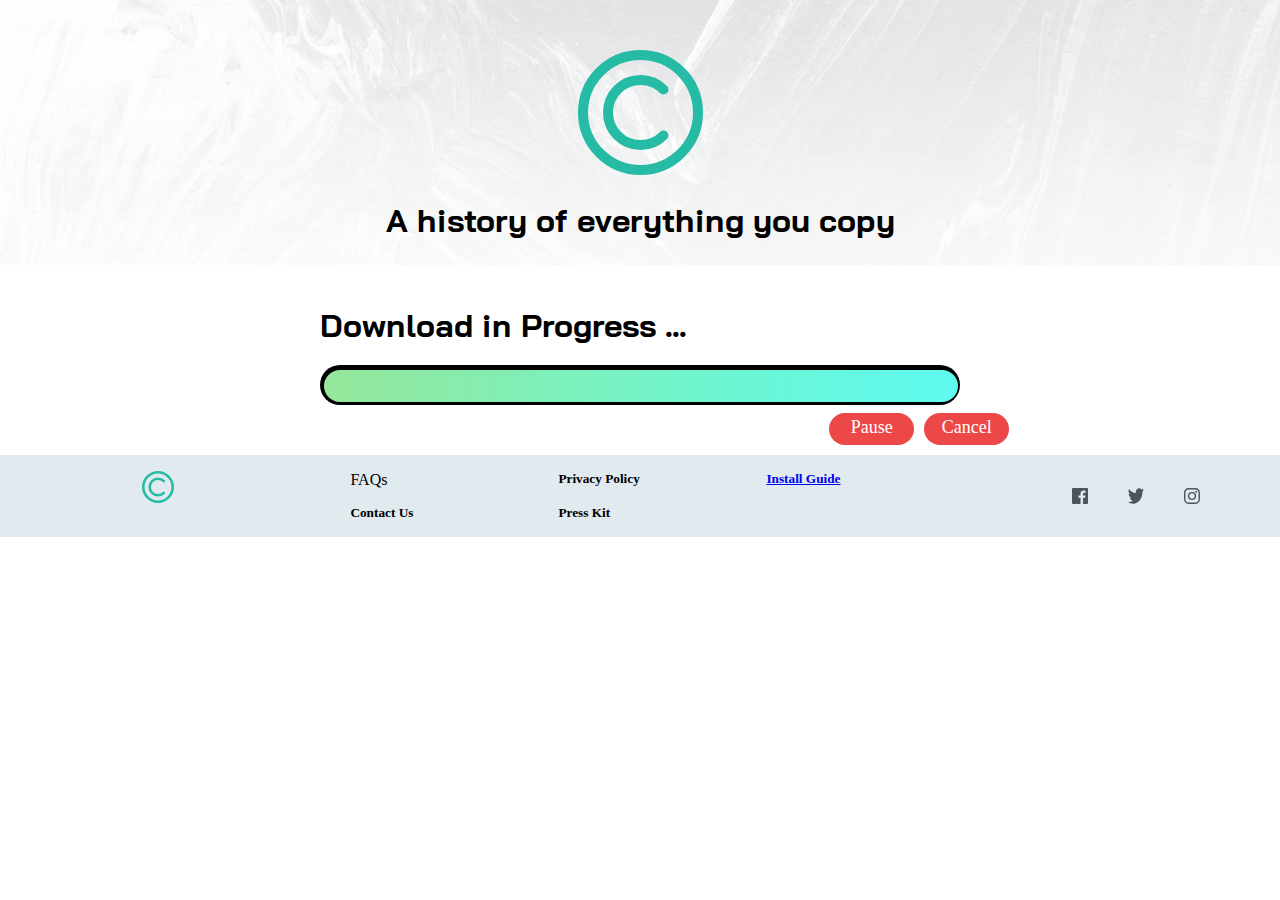
==== download.html @ 8b84f869 "Update download.html" ====
<!DOCTYPE html>
<html lang="en">
<head>
    <meta charset="UTF-8">
    <meta name="viewport" content="width=device-width, initial-scale=1.0">
    <link href="https://fonts.googleapis.com/css2?family=Bai+Jamjuree:wght@400;600&display=swap" rel="stylesheet">
    <link rel="stylesheet" href="css/download.css">
    <link rel="stylesheet" href="css/footer.css">
    <title>Document</title>
</head>
<body>

    <section class="header">          
        <div class="header__logo">
            <img class="flogo" src="/images/logo.svg">
            <div class="txt">
        <h1 class="firstt">A history of everything you copy</h1> 
        </div>
    </div>
</section>

<section>

    <div class="container">
        <h1 class="sms">Download in Progress ...</h1>
       <div class="percent"><div class="progress" style="width:99%;"></div>
       </div>
          <div class="btn">
              <div class="pause"><p>Pause</p> </div>
              <div class="cancel"><p>Cancel</p> </div>
          </div> 
          
    </div>



</section>

       <!--debut section footer  Abdelkarim.NOUAOURI -->
       <section class="footer">
        <div class="footer__text">
        <div class="footer__items logo">
            <img class="footer__logo" src="/images/logo.svg" alt="">
        </div>
        <div class="footer__items faqs items__column">
            <h class="footer__items__text install__guide"3>FAQs</h>
            <h5 class="footer__items__text  install__guide">Contact Us</h5>
        </div>
        <div class="footer__items privacy items__column">
          <h5 class="footer__items__text install__guide">  Privacy Policy</h5>
          <h5 class="footer__items__text install__guide">Press Kit</h5>
        </div>
        <div class="footer__items install__guide">
            <a href="index.html"><h5 class="footer__items__text">Install Guide</h5> </a> 
        </div>
    </div>
        <div class="footer__items social__medias">
            
            <img class="footer__icon" src="images/icon-facebook.svg" alt="">
            <img class="footer__icon" src="images/icon-twitter.svg" alt="">
            <img class="footer__icon"  src="images/icon-instagram.svg" alt="">
        </div>
    </section>
    <!-- fin section footer  Abdelkarim.NOUAOURI -->
        <!-- ++++++++++++++++++++++++++++++++++++++++++ -->







</body>
</html>
---- css/download.css ----
*{
    margin: 0;
    padding: 0;
}


html body{
    width: auto;
     height: auto;
     margin: 0 auto;
 }
.header{
    margin:0 auto;
    background-image: url("/images/bg-header-desktop.png");
    width: 100%;
    height: auto;
    background-repeat: no-repeat;
    font-family: 'Bai Jamjuree', sans-serif; 
}
.flogo{
    height: auto;
    padding: 25px;
}
.header__logo{
    height: auto;
    display: flex;
    flex-direction: column;
    justify-content: center;
    align-items: center;
    padding: 25px;
}


.container{
    width: 100%;
    height: auto;
    position: relative;
    left: 25%;
    margin-top: 40px;
}

.sms{
    font-family: 'Bai Jamjuree', sans-serif; 
}


.percent{
    height: auto;
    position: relative;
    margin-top: 20px;
    height: 40px;
    width:50%;
    background-color:#000000 ;
    border-radius: 25px;
}

 .progress{
    height: auto;
    height: 32px;
    position: absolute;
    top: 5px;
    background: linear-gradient(to left, #5FFBF1, #6BF6D5, #7FEFB7, #96E79A);
    left: 4px;
    border-radius: 25px;
    animation: animate 10s ease-in-out;

}

.btn{
    height: auto;

    display: flex;
    
    flex-direction: row;
    position: absolute;
    left: 39%;
}

.pause{
    height: 32px;
    width: 85px;
    color: white;
    background-color: #ED4848;
    margin-left: 10px;
    border-radius: 16px;
    font-size: 10px;
    text-align: center;
    transition-duration: 0.5s;
    cursor: pointer;
    margin-top: 8px;
    font-size: large;
}
.pause:hover{
    box-shadow: 0 6px 12px rgb(160, 158, 158);
}

.cancel:hover{
    box-shadow: 0 6px 12px rgb(160, 158, 158);
}


.cancel{
    height: 32px;
    width: 85px;
    color: white;
    background-color: #ED4848;
    margin-left: 10px;
    border-radius: 16px;
    font-size: 10px;
    text-align: center;
    transition-duration: 0.5s;
    cursor: pointer;
    margin-top: 8px;
    font-size: large;
}


p{
    margin-top: 4px;
}

@keyframes animate{
    from{
        width: 0%;
    }
}
---- css/footer.css ----
.footer{
    width: 100%;
height: auto;
margin-bottom: 0;
    display: flex;
    margin-top: 50px;
    flex-direction: row;
    justify-content: space-around;
    background-color: hsl(201, 32%, 91%);
    align-items: center;
}
.footer__text{
    width: 65%;
    display: flex;
    margin-top: 35px;
    flex-direction: row;
    flex-wrap: wrap;
    justify-content: space-around;
    margin-top: 1rem;
    
} 
.footer__items {
    width: 10%;
    display: flex;
    justify-content:space-between;
    align-items: stretch;

}
.footer__logo{
    width: 2rem;
    height: 2rem;
}
.footer__icon{
    width: 1rem;
    height: 1rem;
}

.items__column{
    display: flex;
    flex-direction: column;
}
.footer__items__text{
    margin-bottom: 1rem;
}

.footer__items__text:hover {
    
    color:hsl(171, 66%, 44%);
        font-size: 80%;
        cursor: pointer;
    
}
.footer__icon:hover{
    
    cursor: pointer;
    background-color: chartreuse;

}

@media (max-width:600px) {
  .footer{
      width: 100%;
      flex-direction: column;
      
  }
  .footer__text{
      width: 100%;
    flex-direction: column;
    align-items: center;
    margin-top: 1rem;
    margin-left: 6rem;
    
    text-align: center;
  }
  .install__guide{
      margin-top:1rem;
      letter-spacing: 5px;
  }
  .footer__icon{
      margin-left: 2rem;
  }
  .footer__logo{
    margin-left: 0.7rem;
  }
  .services__brands{
      flex-direction: column;

  }
  
    }
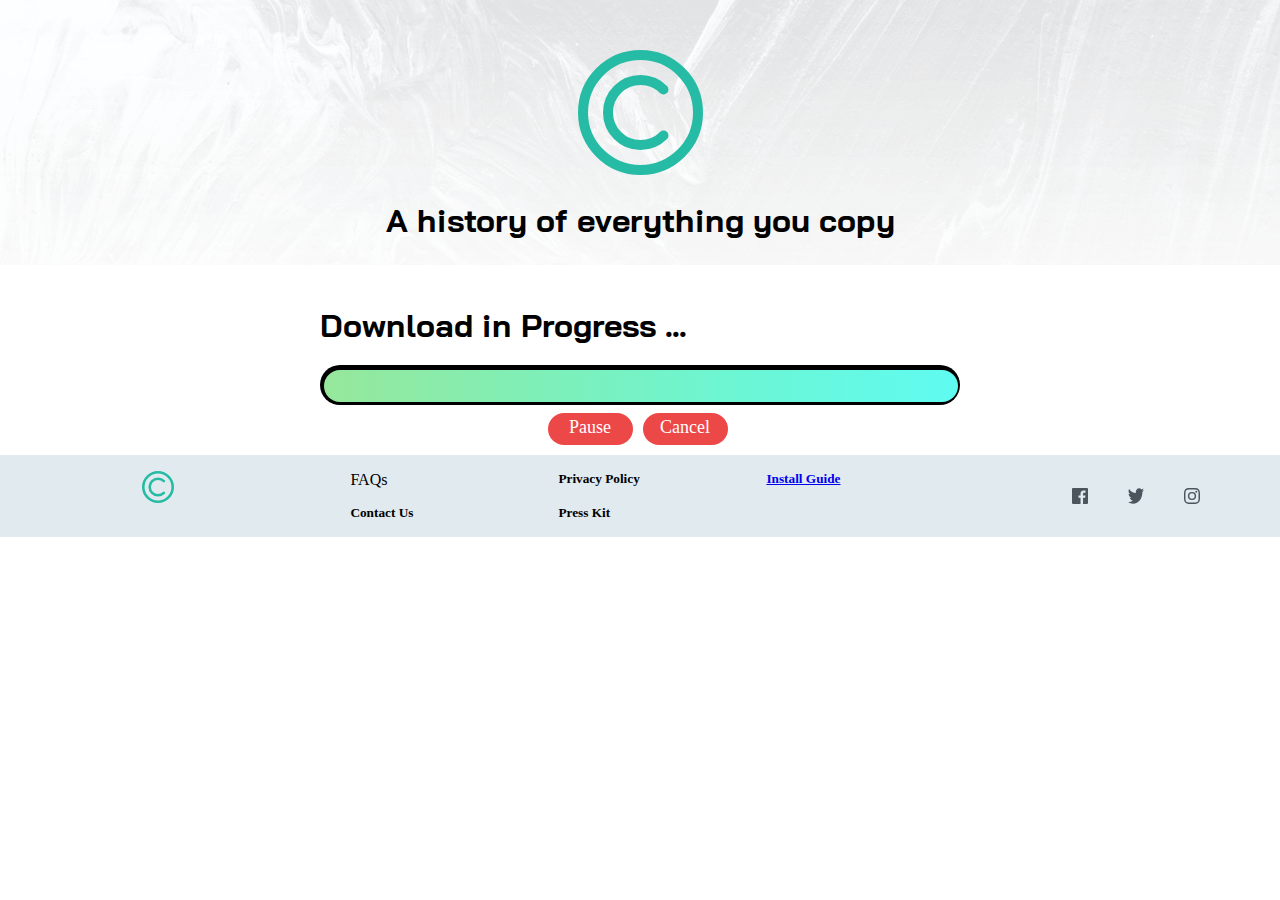
==== commit db89e8bf: "ok" ====
--- a/download.html
+++ b/download.html
@@ -4,8 +4,8 @@
     <meta charset="UTF-8">
     <meta name="viewport" content="width=device-width, initial-scale=1.0">
     <link href="https://fonts.googleapis.com/css2?family=Bai+Jamjuree:wght@400;600&display=swap" rel="stylesheet">
-    <link rel="stylesheet" href="css/download.css">
-    <link rel="stylesheet" href="css/footer.css">
+    <link rel="stylesheet" href="download.css">
+    <link rel="stylesheet" href="footer.css">
     <title>Document</title>
 </head>
 <body>
--- a/download.css
+++ b/download.css
@@ -0,0 +1,129 @@
+*{
+    margin: 0;
+    padding: 0;
+}
+
+
+html body{
+    width: auto;
+     height: auto;
+     margin: 0 auto;
+ }
+.header{
+    margin:0 auto;
+    background-image: url("/images/bg-header-desktop.png");
+    width: 100%;
+    height: auto;
+    background-repeat: no-repeat;
+    font-family: 'Bai Jamjuree', sans-serif; 
+}
+.flogo{
+    height: auto;
+    padding: 25px;
+}
+.header__logo{
+    height: auto;
+    display: flex;
+    flex-direction: column;
+    justify-content: center;
+    align-items: center;
+    padding: 25px;
+}
+
+
+.container{
+    width: 100%;
+    height: auto;
+    position: relative;
+    left: 25%;
+    margin-top: 40px;
+}
+
+.sms{
+    font-family: 'Bai Jamjuree', sans-serif; 
+}
+
+
+.percent{
+    height: auto;
+    position: relative;
+    margin-top: 20px;
+    height: 40px;
+    width:50%;
+    background-color:#000000 ;
+    border-radius: 25px;
+}
+
+ .progress{
+    height: auto;
+    height: 32px;
+    position: absolute;
+    top: 5px;
+    background: linear-gradient(to left, #5FFBF1, #6BF6D5, #7FEFB7, #96E79A);
+    left: 4px;
+    border-radius: 25px;
+    animation: animate 10s ease-in-out;
+
+}
+
+.btn{
+    height: auto;
+    display: flex;
+    flex-direction: row;
+    position: absolute;
+    left: 17%;
+}
+
+.pause{
+    height: 32px;
+    width: 85px;
+    color: white;
+    background-color: #ED4848;
+    margin-left: 10px;
+    border-radius: 16px;
+    font-size: 10px;
+    text-align: center;
+    transition-duration: 0.5s;
+    cursor: pointer;
+    margin-top: 8px;
+    font-size: large;
+}
+.pause:hover{
+    box-shadow: 0 6px 12px rgb(160, 158, 158);
+}
+
+.cancel:hover{
+    box-shadow: 0 6px 12px rgb(160, 158, 158);
+}
+
+
+.cancel{
+    height: 32px;
+    width: 85px;
+    color: white;
+    background-color: #ED4848;
+    margin-left: 10px;
+    border-radius: 16px;
+    font-size: 10px;
+    text-align: center;
+    transition-duration: 0.5s;
+    cursor: pointer;
+    margin-top: 8px;
+    font-size: large;
+}
+
+
+p{
+    margin-top: 4px;
+}
+
+@keyframes animate{
+    from{
+        width: 0%;
+    }
+}
+
+
+
+
+
--- a/footer.css
+++ b/footer.css
@@ -0,0 +1,90 @@
+.footer{
+    width: 100%;
+height: auto;
+margin-bottom: 0;
+    display: flex;
+    margin-top: 50px;
+    flex-direction: row;
+    justify-content: space-around;
+    background-color: hsl(201, 32%, 91%);
+    align-items: center;
+}
+.footer__text{
+    width: 65%;
+    display: flex;
+    margin-top: 35px;
+    flex-direction: row;
+    flex-wrap: wrap;
+    justify-content: space-around;
+    margin-top: 1rem;
+    
+} 
+.footer__items {
+    width: 10%;
+    display: flex;
+    justify-content:space-between;
+    align-items: stretch;
+
+}
+.footer__logo{
+    width: 2rem;
+    height: 2rem;
+}
+.footer__icon{
+    width: 1rem;
+    height: 1rem;
+}
+
+.items__column{
+    display: flex;
+    flex-direction: column;
+}
+.footer__items__text{
+    margin-bottom: 1rem;
+}
+
+.footer__items__text:hover {
+    
+    color:hsl(171, 66%, 44%);
+        font-size: 80%;
+        cursor: pointer;
+    
+}
+.footer__icon:hover{
+    
+    cursor: pointer;
+    background-color: chartreuse;
+
+}
+
+@media (max-width:600px) {
+  .footer{
+      width: 100%;
+      flex-direction: column;
+      
+  }
+  .footer__text{
+      width: 100%;
+    flex-direction: column;
+    align-items: center;
+    margin-top: 1rem;
+    margin-left: 6rem;
+    
+    text-align: center;
+  }
+  .install__guide{
+      margin-top:1rem;
+      letter-spacing: 5px;
+  }
+  .footer__icon{
+      margin-left: 2rem;
+  }
+  .footer__logo{
+    margin-left: 0.7rem;
+  }
+  .services__brands{
+      flex-direction: column;
+
+  }
+  
+    }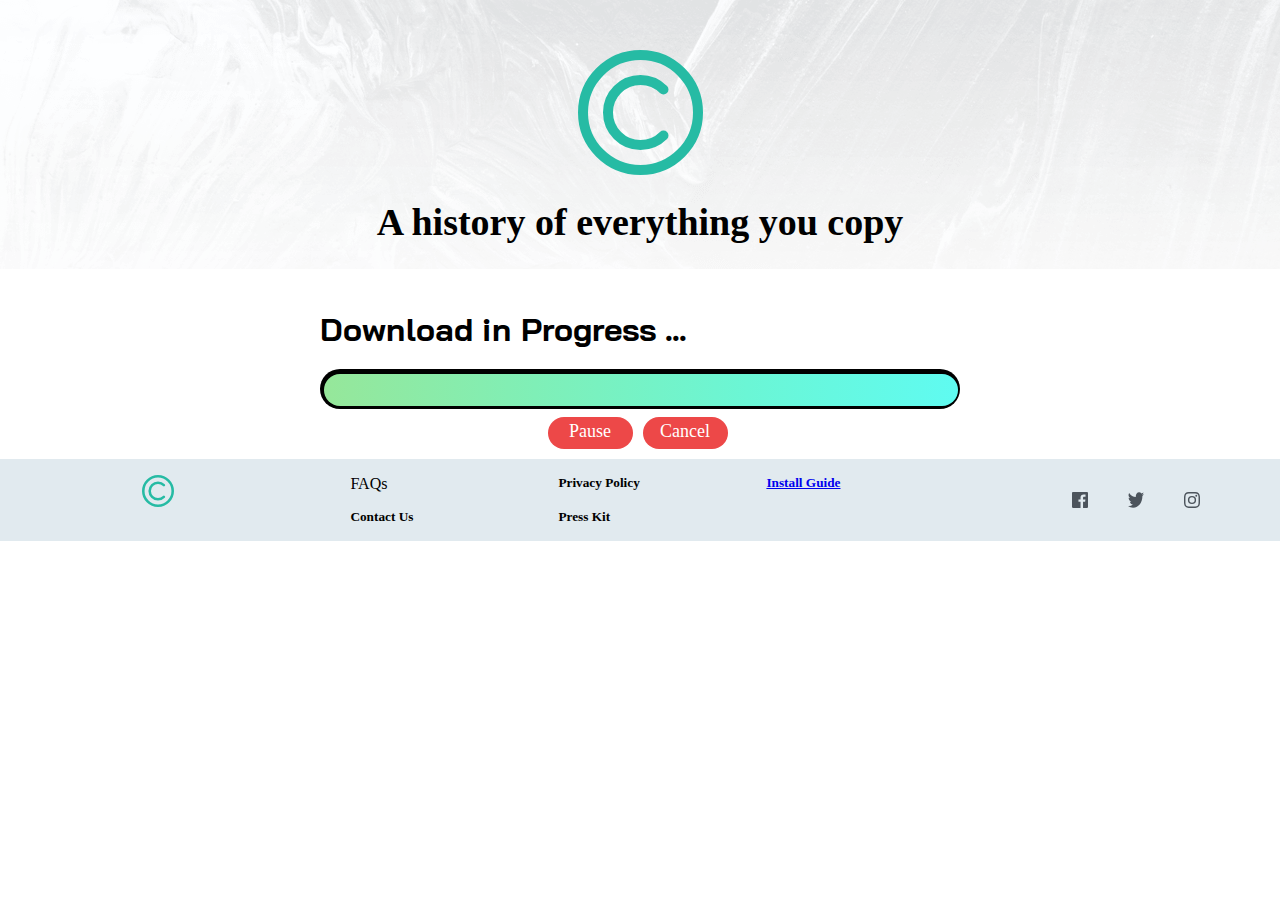
==== commit 665fe35d: "link page download.html to main.css" ====
--- a/download.html
+++ b/download.html
@@ -4,8 +4,8 @@
     <meta charset="UTF-8">
     <meta name="viewport" content="width=device-width, initial-scale=1.0">
     <link href="https://fonts.googleapis.com/css2?family=Bai+Jamjuree:wght@400;600&display=swap" rel="stylesheet">
-    <link rel="stylesheet" href="download.css">
-    <link rel="stylesheet" href="footer.css">
+    <link rel="stylesheet" href="main.css">
+    
     <title>Document</title>
 </head>
 <body>
--- a/main.css
+++ b/main.css
@@ -0,0 +1,536 @@
+
+
+*{
+    margin:  0;
+    padding: 0;
+}
+html body{
+   width: auto;
+    height: auto;
+    margin: 0 auto;
+}
+/* section header by  El Hilali hamza*/
+.header{
+    background-image: url("/images/bg-header-desktop.png");
+    background-repeat: no-repeat;
+    font-family: 'Bai Jamjuree', sans-serif;
+    
+}
+.flogo{
+    padding: 25px;
+}
+
+
+.header__logo{
+    display: flex;
+    flex-direction: column;
+    justify-content: center;
+    align-items: center;
+    padding: 25px;
+}
+
+
+.pa{
+    display: flex;
+    flex-direction: row;
+    justify-content: center;
+    align-items: center;  
+}
+
+
+.firstt{
+    font-size: 38px;
+    font-family: semi-bold;   
+}
+
+
+.parag1{
+    display: flex;
+    flex-direction: column;
+    justify-content: center;
+    text-align: center;
+}
+
+.buttons{
+    display: flex;
+    flex-direction: row;
+    justify-content: center;
+    align-items: center;   
+}
+
+
+.ios{
+    background-color: hsl(171, 66%, 44%);
+    color: white;
+    width: 150px;
+    height: 32px;
+    border: none;
+    border-radius: 12px;
+    margin-right: 10Px;
+    margin-top: 12px;
+    transition-duration: 0.5s;   
+}
+
+
+.ios:hover{
+    box-shadow: 0 7px 14px hsl(171, 66%, 44%);
+    cursor: pointer;
+}
+
+
+.mac{
+    background-color: hsl(233, 100%, 69%);
+    color: white;
+    width: 150px;
+    height: 32px;
+    border: none;
+    border-radius: 12px;
+    margin-left: 12Px;
+    margin-top: 10px;
+    transition-duration: 0.5s;
+    cursor: pointer;   
+}
+
+
+.mac:hover{
+    box-shadow: 0 7px 14px hsl(233, 100%, 69%);
+    cursor: pointer;
+}
+
+
+.access{
+    opacity: 0.5;
+    font-size: 18px;
+    font-family: regular;
+    text-align: center;
+}
+
+
+
+.firstp{
+    
+    margin-top: 10px;
+    opacity: 0.5;
+    font-size: 18px;
+    font-family: regular;
+}
+
+
+
+@media screen and (max-width: 600px){
+
+    .buttons{
+            display: flex;
+            flex-direction: column;
+            justify-content: center;
+            align-items: center; 
+    }
+
+
+
+    .mac{
+            margin-left: 0%;
+    }
+
+
+
+    .ios{
+            margin-right: 0%;
+    }
+
+
+
+     .firstp{     
+            margin-left: 0;     
+    }
+
+    
+    .txt{
+            width: 62%;
+            justify-content: center;
+            align-content: center;
+            text-align: center;
+    }
+}
+
+/* section desktop by abdessamad */
+
+.desktop__title{
+    margin-left: auto;
+    margin-right: auto;
+    text-align: center;
+    margin-bottom: 8rem;
+  }
+  .desktop__icons{
+    display: flex;
+  }
+  .desktop__icons1{
+    margin-bottom:30px ;
+  }
+  .desktop__icons2{
+    margin-bottom:30px ;
+  }
+  .desktop__icons3{
+    margin-bottom: 175px;
+  }
+  .desktop__icons-all{
+     margin-left: auto;
+    margin-right: auto;
+    display: flex;
+      flex-direction: column;
+      justify-content: center; 
+    
+  }
+  .desk-img{overflow: hidden;
+    width: 954px;
+    margin-left: -257px;
+    overflow: hidden;
+  
+  }
+    
+   @media (max-width:600px) {
+    .desktop__icons{
+      display: block;
+      margin-left: auto;
+      margin-right: auto;
+    }
+    
+  .desktop__icons-all {
+    margin-left: auto;
+    margin-right: auto;
+    display: flex;
+    flex-direction: column;
+    justify-content: center;
+    align-items: center;
+    text-align: center;
+  }
+  .desk-img{
+    width: 954px;
+    margin-left: 0px !important;
+    
+  }
+  .desktop__description-container-image{
+    
+      display: flex;
+      flex-direction: row;
+      flex-wrap: nowrap;
+      justify-content: center;
+      align-items: center;
+      margin-bottom: 30px;
+      
+    
+  }
+   }
+
+   /* section tablet by El Abdi hamza */
+/* section services,brand & download by Nouaouri */
+.services{
+    width: 100%;
+    height: auto;
+     display: flex;
+     flex-direction: column;
+     text-align: center;
+     margin-bottom: 2rem;
+  
+ }
+ .services__general{
+     width: 100%;
+     height: auto;
+     display: flex;
+     flex-wrap: wrap;
+     justify-content: space-around;
+ }
+ .services__cards{
+     display: flex;
+   flex-direction: column;
+   align-items: auto;
+ } .services__cards__icon {
+     flex: 0;
+   margin: 1rem;
+ }
+ .services__cards__text{
+     flex: 1 0 auto;
+     margin: 0px;
+ 
+ }
+ 
+ .services__brands{
+   display: flex;
+   justify-content: center;
+   align-items: center;
+   margin-bottom: 4rem;
+   margin-top: 4rem;
+   width: 100%;
+     height: auto;
+     flex-wrap: wrap;
+     justify-content: space-around;
+   
+ }
+ @media (max-width: 600px){
+   .brand{
+  margin-top: 2rem;
+   }
+ }
+   /* section version by Nouaouri */
+   .version{
+    margin: 0 auto;
+    text-align: center;
+    margin-bottom: 5rem;
+}
+.btn:link,
+.btn:visited{
+       text-transform: uppercase;
+       text-decoration: none;
+       padding: 13px 30px;
+       display: inline-block;
+       border-radius: 60px;
+       background-color: hsl(171, 66%, 44%);
+       color: white;
+       font-size: 14px;
+}
+ .btn:hover{
+    transform: translateY(-5px);
+   box-shadow: 0 10px 20px hsla(171, 66%, 44%, 0.479);
+} 
+
+.btn1:link,
+.btn1:visited{
+       text-transform: uppercase;
+       text-decoration: none;
+       padding: 13px 30px;
+       display: inline-block;
+       border-radius: 60px;
+       background-color: hsl(233, 100%, 69%);
+       color: white;
+       font-size: 14px;
+
+}
+ .btn1:hover{
+   transform: translateY(-5px);
+   box-shadow: 0 10px 20px hsla(233, 100%, 69%, 0.479);
+  
+ }
+ /* section footer by nouaouri */
+ .footer{
+    width: 100%;
+height: auto;
+margin-bottom: 0;
+    display: flex;
+    margin-top: 50px;
+    flex-direction: row;
+    justify-content: space-around;
+    background-color: hsl(201, 32%, 91%);
+    align-items: center;
+}
+.footer__text{
+    width: 65%;
+    display: flex;
+    margin-top: 35px;
+    flex-direction: row;
+    flex-wrap: wrap;
+    justify-content: space-around;
+    margin-top: 1rem;
+    
+} 
+.footer__items {
+    width: 10%;
+    display: flex;
+    justify-content:space-between;
+    align-items: stretch;
+
+}
+.footer__logo{
+    width: 2rem;
+    height: 2rem;
+}
+.footer__icon{
+    width: 1rem;
+    height: 1rem;
+}
+
+.items__column{
+    display: flex;
+    flex-direction: column;
+}
+.footer__items__text{
+    margin-bottom: 1rem;
+}
+
+.footer__items__text:hover {
+    
+    color:hsl(171, 66%, 44%);
+        font-size: 80%;
+        cursor: pointer;
+    
+}
+.footer__icon:hover{
+    
+    cursor: pointer;
+    background-color: chartreuse;
+
+}
+
+@media (max-width:600px) {
+  .footer{
+      width: 100%;
+      flex-direction: column;
+      
+  }
+  .footer__text{
+      width: 100%;
+    flex-direction: column;
+    align-items: center;
+    margin-top: 1rem;
+    margin-left: 6rem;
+    
+    text-align: center;
+  }
+  .install__guide{
+      margin-top:1rem;
+      letter-spacing: 5px;
+  }
+  .footer__icon{
+      margin-left: 2rem;
+  }
+  .footer__logo{
+    margin-left: 0.7rem;
+  }
+  .services__brands{
+      flex-direction: column;
+
+  }
+  
+    }
+    /* page download.html by El Abdi hamza */
+    *{
+        margin: 0;
+        padding: 0;
+    }
+    
+    
+    html body{
+        width: auto;
+         height: auto;
+         margin: 0 auto;
+     }
+    .header{
+        margin:0 auto;
+        background-image: url("/images/bg-header-desktop.png");
+        width: 100%;
+        height: auto;
+        background-repeat: no-repeat;
+        font-family: 'Bai Jamjuree', sans-serif; 
+    }
+    .flogo{
+        height: auto;
+        padding: 25px;
+    }
+    .header__logo{
+        height: auto;
+        display: flex;
+        flex-direction: column;
+        justify-content: center;
+        align-items: center;
+        padding: 25px;
+    }
+    
+    
+    .container{
+        width: 100%;
+        height: auto;
+        position: relative;
+        left: 25%;
+        margin-top: 40px;
+    }
+    
+    .sms{
+        font-family: 'Bai Jamjuree', sans-serif; 
+    }
+    
+    
+    .percent{
+        height: auto;
+        position: relative;
+        margin-top: 20px;
+        height: 40px;
+        width:50%;
+        background-color:#000000 ;
+        border-radius: 25px;
+    }
+    
+     .progress{
+        height: auto;
+        height: 32px;
+        position: absolute;
+        top: 5px;
+        background: linear-gradient(to left, #5FFBF1, #6BF6D5, #7FEFB7, #96E79A);
+        left: 4px;
+        border-radius: 25px;
+        animation: animate 10s ease-in-out;
+    
+    }
+    
+    .btn{
+        height: auto;
+        display: flex;
+        flex-direction: row;
+        position: absolute;
+        left: 17%;
+    }
+    
+    .pause{
+        height: 32px;
+        width: 85px;
+        color: white;
+        background-color: #ED4848;
+        margin-left: 10px;
+        border-radius: 16px;
+        font-size: 10px;
+        text-align: center;
+        transition-duration: 0.5s;
+        cursor: pointer;
+        margin-top: 8px;
+        font-size: large;
+    }
+    .pause:hover{
+        box-shadow: 0 6px 12px rgb(160, 158, 158);
+    }
+    
+    .cancel:hover{
+        box-shadow: 0 6px 12px rgb(160, 158, 158);
+    }
+    
+    
+    .cancel{
+        height: 32px;
+        width: 85px;
+        color: white;
+        background-color: #ED4848;
+        margin-left: 10px;
+        border-radius: 16px;
+        font-size: 10px;
+        text-align: center;
+        transition-duration: 0.5s;
+        cursor: pointer;
+        margin-top: 8px;
+        font-size: large;
+    }
+    
+    
+    p{
+        margin-top: 4px;
+    }
+    
+    @keyframes animate{
+        from{
+            width: 0%;
+        }
+    }
+    
+    
+    
+    
+    
+    
+ 
+ 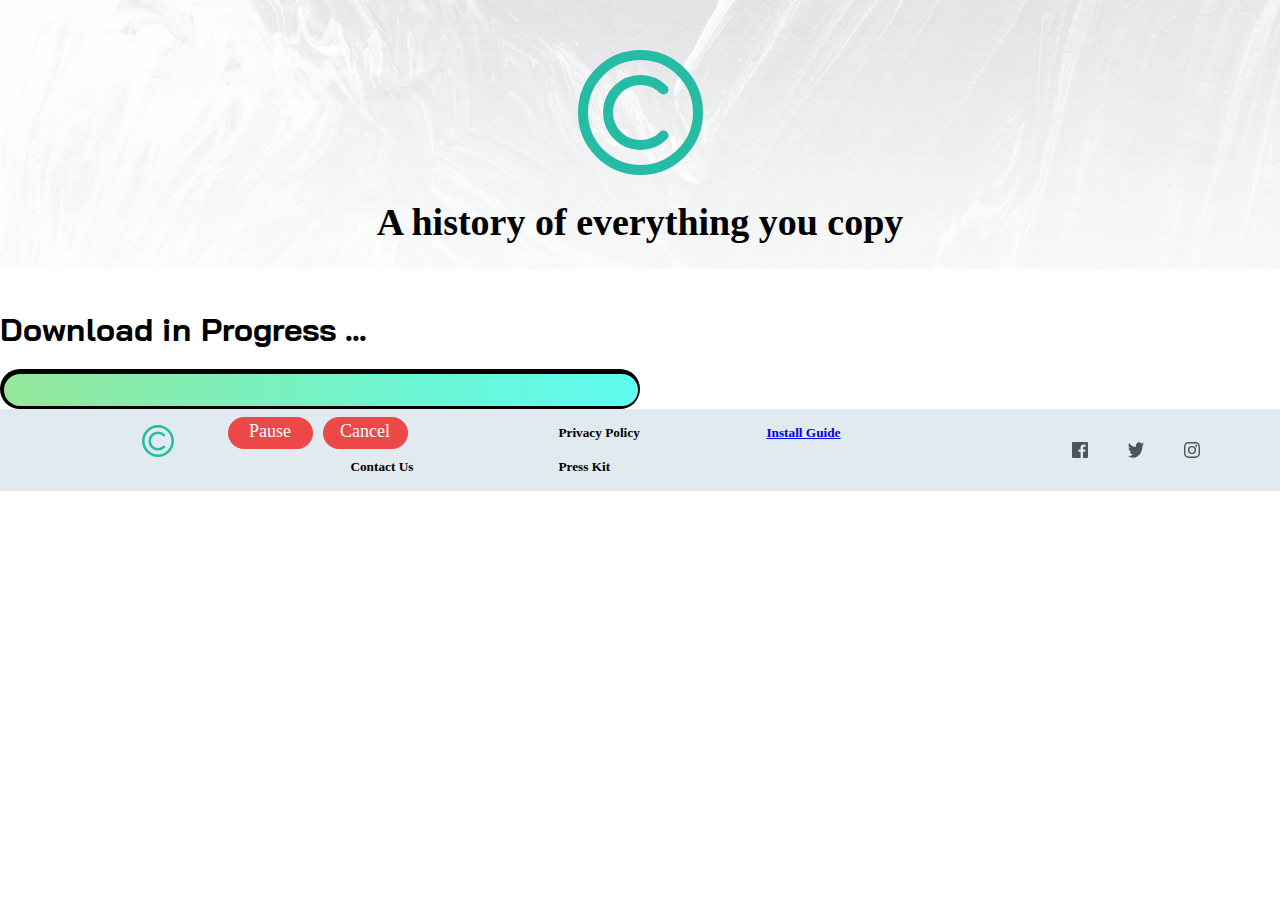
==== commit 1a9da6cf: "Update download.html" ====
--- a/download.html
+++ b/download.html
@@ -12,7 +12,7 @@
 
     <section class="header">          
         <div class="header__logo">
-            <img class="flogo" src="/images/logo.svg">
+            <img class="flogo" src="images/logo.svg">
             <div class="txt">
         <h1 class="firstt">A history of everything you copy</h1> 
         </div>
@@ -31,8 +31,7 @@
           </div> 
           
     </div>
-
-
+   
 
 </section>
 
@@ -40,7 +39,7 @@
        <section class="footer">
         <div class="footer__text">
         <div class="footer__items logo">
-            <img class="footer__logo" src="/images/logo.svg" alt="">
+            <img class="footer__logo" src="images/logo.svg" alt="">
         </div>
         <div class="footer__items faqs items__column">
             <h class="footer__items__text install__guide"3>FAQs</h>
--- a/main.css
+++ b/main.css
@@ -4,14 +4,17 @@
     margin:  0;
     padding: 0;
 }
-html body{
-   width: auto;
+
+ body{
+   
+}
+.container{
+    width: 100%;
     height: auto;
-    margin: 0 auto;
 }
 /* section header by  El Hilali hamza*/
 .header{
-    background-image: url("/images/bg-header-desktop.png");
+    background-image: url("images/bg-header-desktop.png");
     background-repeat: no-repeat;
     font-family: 'Bai Jamjuree', sans-serif;
     
@@ -321,6 +324,7 @@
     justify-content: space-around;
     background-color: hsl(201, 32%, 91%);
     align-items: center;
+    margin: 0;
 }
 .footer__text{
     width: 65%;
@@ -346,6 +350,7 @@
 .footer__icon{
     width: 1rem;
     height: 1rem;
+    fill: aqua;
 }
 
 .items__column{
@@ -439,7 +444,6 @@
         width: 100%;
         height: auto;
         position: relative;
-        left: 25%;
         margin-top: 40px;
     }
     
@@ -527,6 +531,8 @@
         }
     }
     
+  
+ 
     
     
     
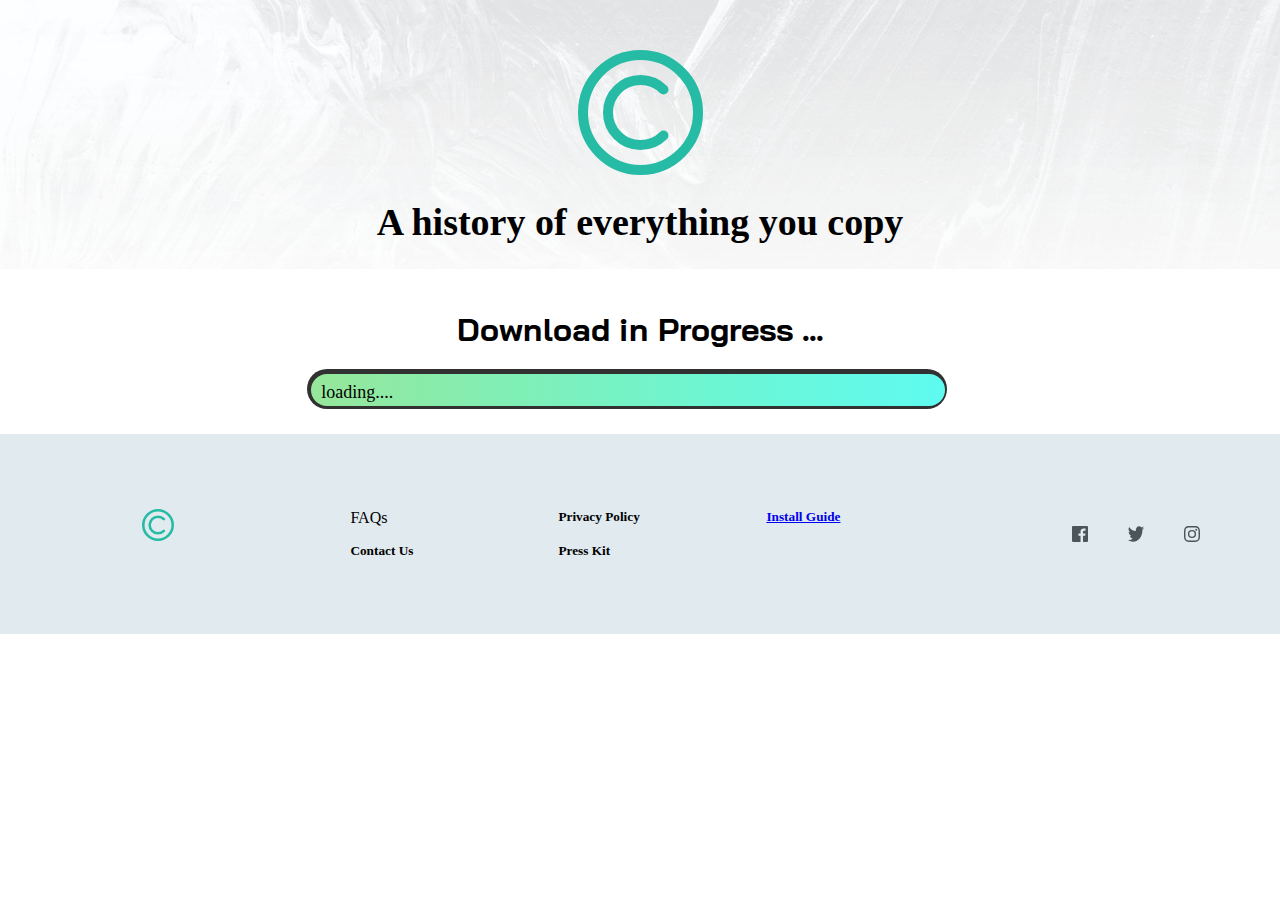
==== commit e56dfe0d: "Download Page" ====
--- a/download.html
+++ b/download.html
@@ -23,12 +23,12 @@
 
     <div class="container">
         <h1 class="sms">Download in Progress ...</h1>
-       <div class="percent"><div class="progress" style="width:99%;"></div>
+       <div class="percent">
+           <div class="progress" style="width:99%;">
+            <p>loading....</p>
+        </div>
        </div>
-          <div class="btn">
-              <div class="pause"><p>Pause</p> </div>
-              <div class="cancel"><p>Cancel</p> </div>
-          </div> 
+         
           
     </div>
    
--- a/main.css
+++ b/main.css
@@ -226,6 +226,31 @@
    }
 
    /* section tablet by El Abdi hamza */
+    .tablette{
+       width: 100%;
+   }
+
+   .tablette__tittle {
+       text-align: center;
+       margin-top: 80px;
+   }
+
+   .tablette__tittle p{
+    line-height: 25px;
+   }
+
+   .tablette__img img{
+       text-align: center;
+       width: 100%;
+       margin-top: 20px;
+   }
+
+   @media (max-width:600px){
+    .tablette__tittle {
+        margin-top: 0;
+    } 
+   }
+   
 /* section services,brand & download by Nouaouri */
 .services{
     width: 100%;
@@ -316,7 +341,7 @@
  /* section footer by nouaouri */
  .footer{
     width: 100%;
-height: auto;
+height: 200px;
 margin-bottom: 0;
     display: flex;
     margin-top: 50px;
@@ -420,7 +445,7 @@
      }
     .header{
         margin:0 auto;
-        background-image: url("/images/bg-header-desktop.png");
+        background-image: url("images/bg-header-desktop.png");
         width: 100%;
         height: auto;
         background-repeat: no-repeat;
@@ -449,80 +474,39 @@
     
     .sms{
         font-family: 'Bai Jamjuree', sans-serif; 
+        text-align: center;
     }
     
     
     .percent{
-        height: auto;
         position: relative;
         margin-top: 20px;
         height: 40px;
         width:50%;
-        background-color:#000000 ;
+        left: 24%;
+        background-color:#313131 ;
         border-radius: 25px;
+        text-align: center;
+        margin-bottom: 25px;
     }
     
      .progress{
-        height: auto;
         height: 32px;
         position: absolute;
         top: 5px;
         background: linear-gradient(to left, #5FFBF1, #6BF6D5, #7FEFB7, #96E79A);
         left: 4px;
         border-radius: 25px;
-        animation: animate 10s ease-in-out;
-    
-    }
-    
-    .btn{
-        height: auto;
-        display: flex;
-        flex-direction: row;
-        position: absolute;
-        left: 17%;
-    }
-    
-    .pause{
-        height: 32px;
-        width: 85px;
-        color: white;
-        background-color: #ED4848;
-        margin-left: 10px;
-        border-radius: 16px;
-        font-size: 10px;
+        animation: animate 15s ease-in-out;
         text-align: center;
-        transition-duration: 0.5s;
-        cursor: pointer;
-        margin-top: 8px;
-        font-size: large;
-    }
-    .pause:hover{
-        box-shadow: 0 6px 12px rgb(160, 158, 158);
-    }
-    
-    .cancel:hover{
-        box-shadow: 0 6px 12px rgb(160, 158, 158);
-    }
-    
-    
-    .cancel{
-        height: 32px;
-        width: 85px;
-        color: white;
-        background-color: #ED4848;
-        margin-left: 10px;
-        border-radius: 16px;
-        font-size: 10px;
-        text-align: center;
-        transition-duration: 0.5s;
-        cursor: pointer;
-        margin-top: 8px;
-        font-size: large;
-    }
-    
-    
-    p{
-        margin-top: 4px;
+    
+    }
+    
+    .progress p{
+     margin-top: 8px;
+     display: flex;
+     margin-left: 10px;
+     font-size: large;
     }
     
     @keyframes animate{
